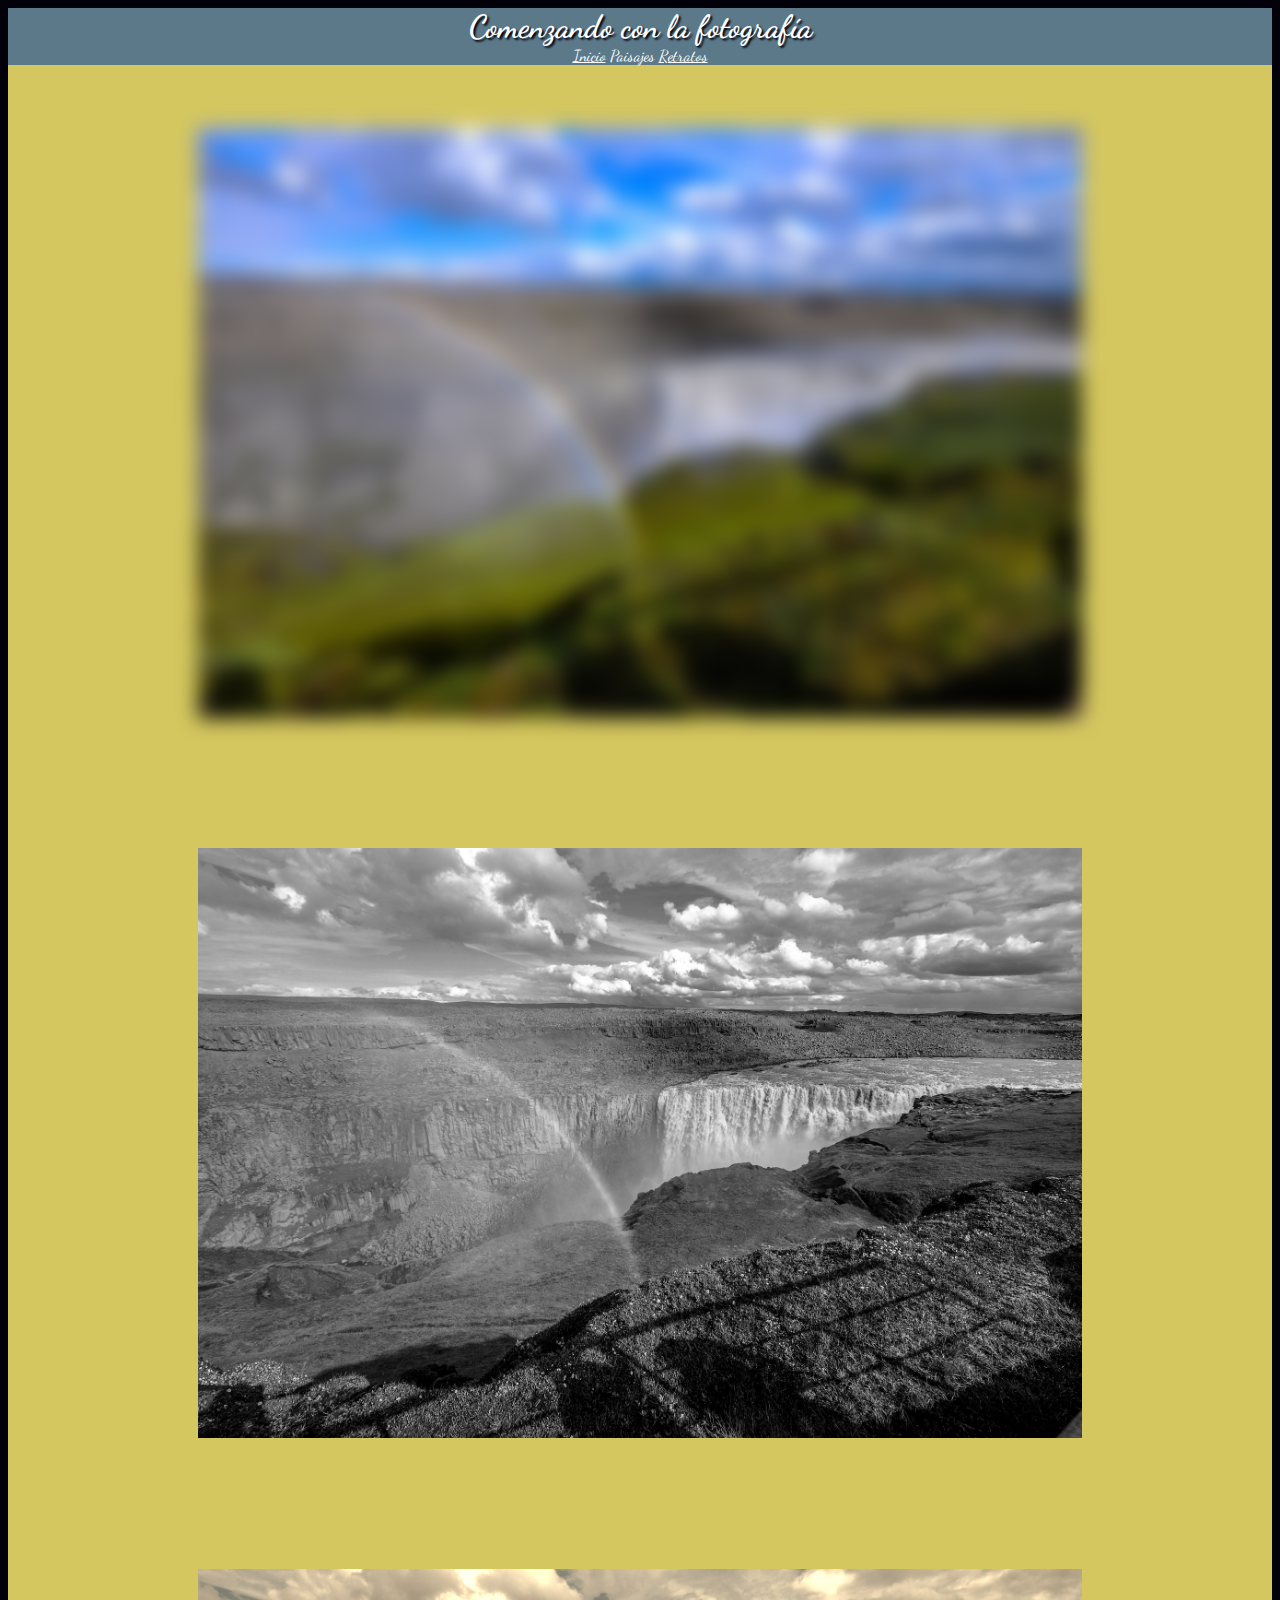
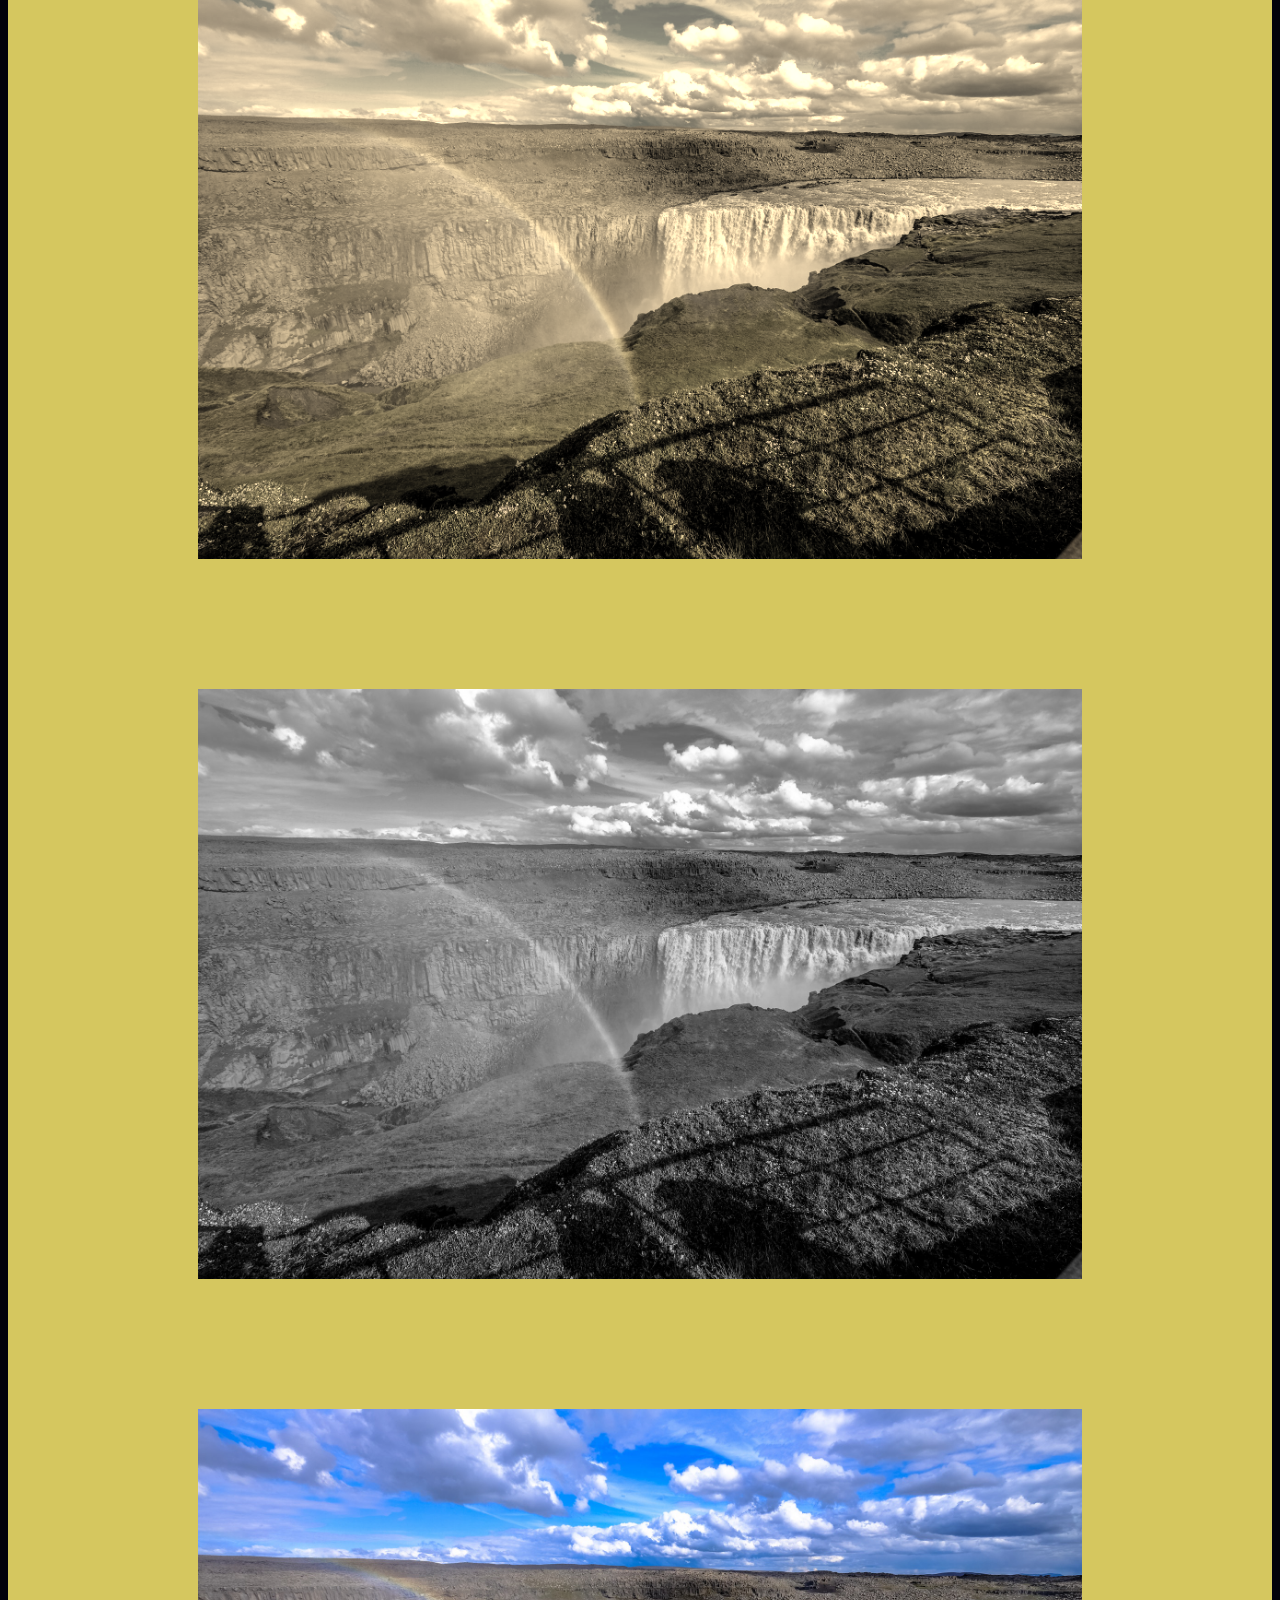
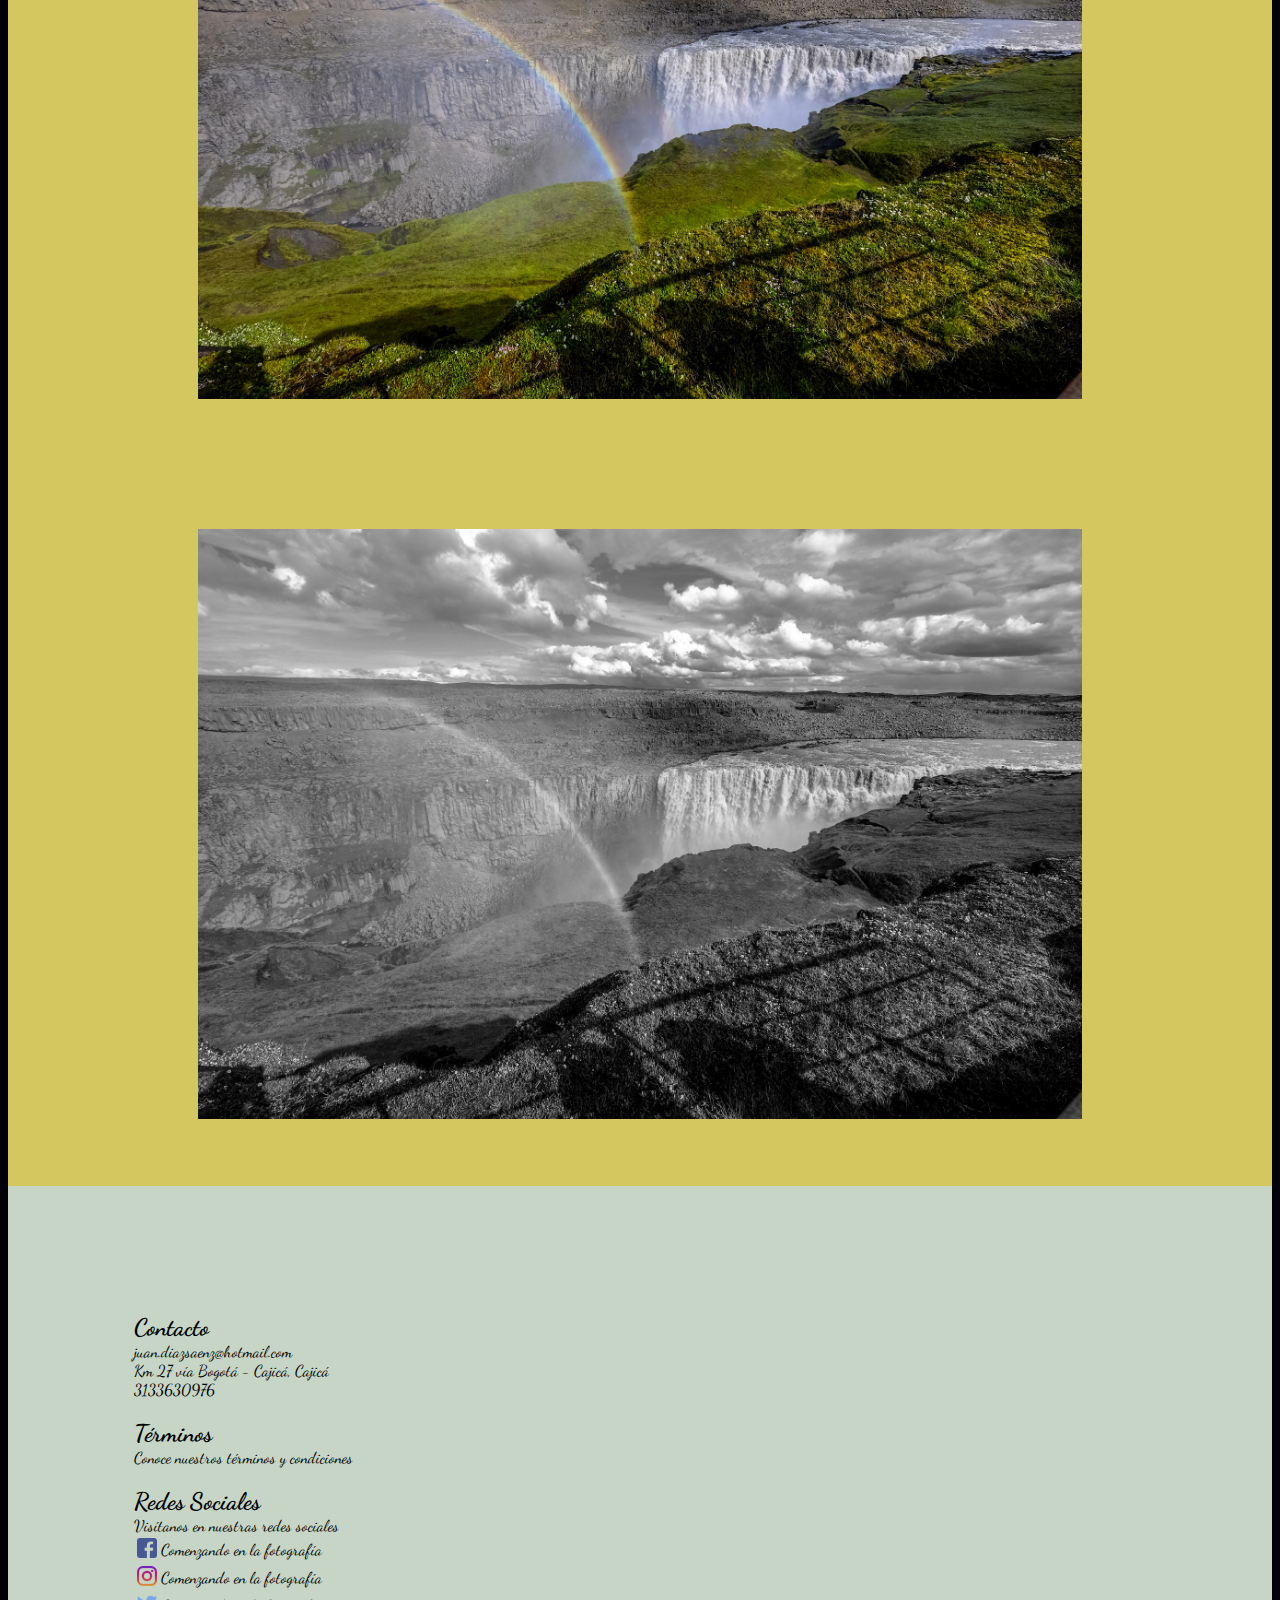
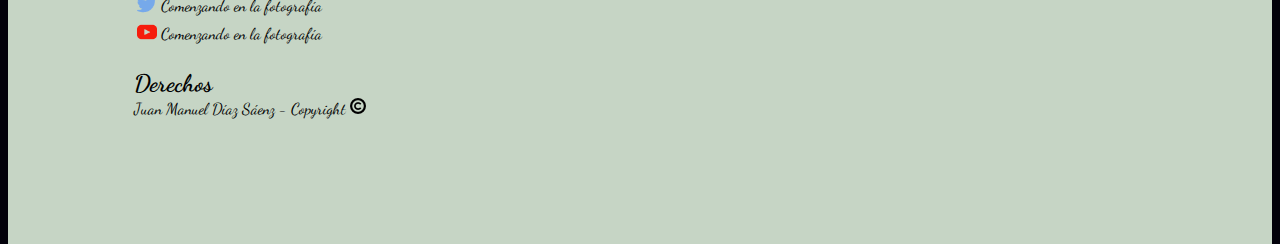
==== html/paisajes.html @ 858f9593 "Finalización de las páginas (retratos y paisajes) version móvil" ====
<!DOCTYPE html>
<html>
	<head>
		<meta charset="UTF-8">
		<meta name="viewport" content="width=device-width, user-scalable=no">
		<link href="https://fonts.googleapis.com/css?family=Dancing+Script" rel="stylesheet">
		<link rel="stylesheet" href="../css/estilos.css">
		<title>Paisajes</title>
	</head>
	<body>
		<div id="contenedor">
			<header id="cabecera">
				<h1>Comenzando con la fotografía</h1>
				<nav id="menu">
					<a href="../index.html">Inicio</a>
					<a href="paisajes.html" class="pagina-actual">Paisajes</a>
					<a href="retratos.html">Retratos</a>
				</nav>
			</header>
			<section id="secundaria" class="galeria">
				<img src="../img/paisaje.jpeg" alt="Paisaje" class="imagen-adaptativa-galeria">
				<img src="../img/paisaje.jpeg" alt="Paisaje" class="imagen-adaptativa-galeria">
				<img src="../img/paisaje.jpeg" alt="Paisaje" class="imagen-adaptativa-galeria">
				<img src="../img/paisaje.jpeg" alt="Paisaje" class="imagen-adaptativa-galeria">
				<img src="../img/paisaje.jpeg" alt="Paisaje" class="imagen-adaptativa-galeria">
				<img src="../img/paisaje.jpeg" alt="Paisaje" class="imagen-adaptativa-galeria">
			</section>
		</div>
		<footer>
			<h2>Contacto</h2>
			juan.diazsaenz@hotmail.com <br>
			Km 27 vía Bogotá - Cajicá, Cajicá <br>
			3133630976
			<h2>Términos</h2>
			Conoce nuestros términos y condiciones
			<h2>Redes Sociales</h2>
			Visítanos en nuestras redes sociales <br>
			<table>
				<tr>
					<td>
						<img src="../img/facebook.png" alt="facebook" class="logo-adaptive">
					</td>
					<td>
						Comenzando en la fotografía
					</td>
				</tr>
				<tr>
					<td>
						<img src="../img/instagram.png" alt="instagram" class="logo-adaptive">
					</td>
					<td>
						Comenzando en la fotografía
					</td>
				</tr>
				<tr>
					<td>
						<img src="../img/twitter.png" alt="twitter" class="logo-adaptive">
					</td>
					<td>
						Comenzando en la fotografía
					</td>
				</tr>
				<tr>
					<td>
						<img src="../img/youtube.png" alt="youtube" class="logo-adaptive">
					</td>
					<td>
						Comenzando en la fotografía
					</td>
				</tr>
			</table>
			<h2>Derechos</h2>
			Juan Manuel Díaz Sáenz - Copyright <img src="../img/copyright.png" alt="">
		</footer>
	</body>
</html>
---- css/estilos.css ----
body{
	font-family: 'Dancing Script', cursive;
	background-color: #02010a;
	margin-bottom: 0px;
}
#cabecera{
	background-color:  #5b7989;

}
#cabecera h1{
	color: white;
    text-shadow: 2px 2px 2px #02010a;
    margin: 0 auto;
    text-align: center;
}
#contenedor{
	margin: 0 auto;
	max-width: 100%;
}
#menu{
	text-align: center;
}
#menu a{
	color: white;
}
.pagina-actual{
	text-decoration: none;
}
#principal{
	background-color: #82c3a6;
}
#secundaria{
	background-color: #d5c75f;
}
.imagen-adaptativa{
	width: 70%;
	margin-left: 10%;
	padding: 5%;
}
.imagen-adaptativa-galeria{
	width: 70%;
	margin-left: 10%;
	padding: 5%;
}
#retrato,
#paisaje{
  	transition: transform 1s;
}
#paisaje:hover{
	transform: rotate(10deg);
}
#retrato:hover{
	transform: translate(20px, -5px);
}
.galeria>img:first-child{
	filter: blur(10px);
}
.galeria>img:nth-child(even){
	filter: grayscale(100%);
}
.galeria>img:nth-child(3){
	filter: sepia(90%);
}
footer{
	margin-top: 0px;
	background-color: #C6d5c5;
	padding: 10%;
}
footer > h2:first-child{
    -webkit-margin-before: 0em;
}
footer >h2{
	-webkit-margin-after: 0em;	
}
tr>td:first-child{
	width: 20px;
}
.logo-adaptive{
	width: 100%;
}
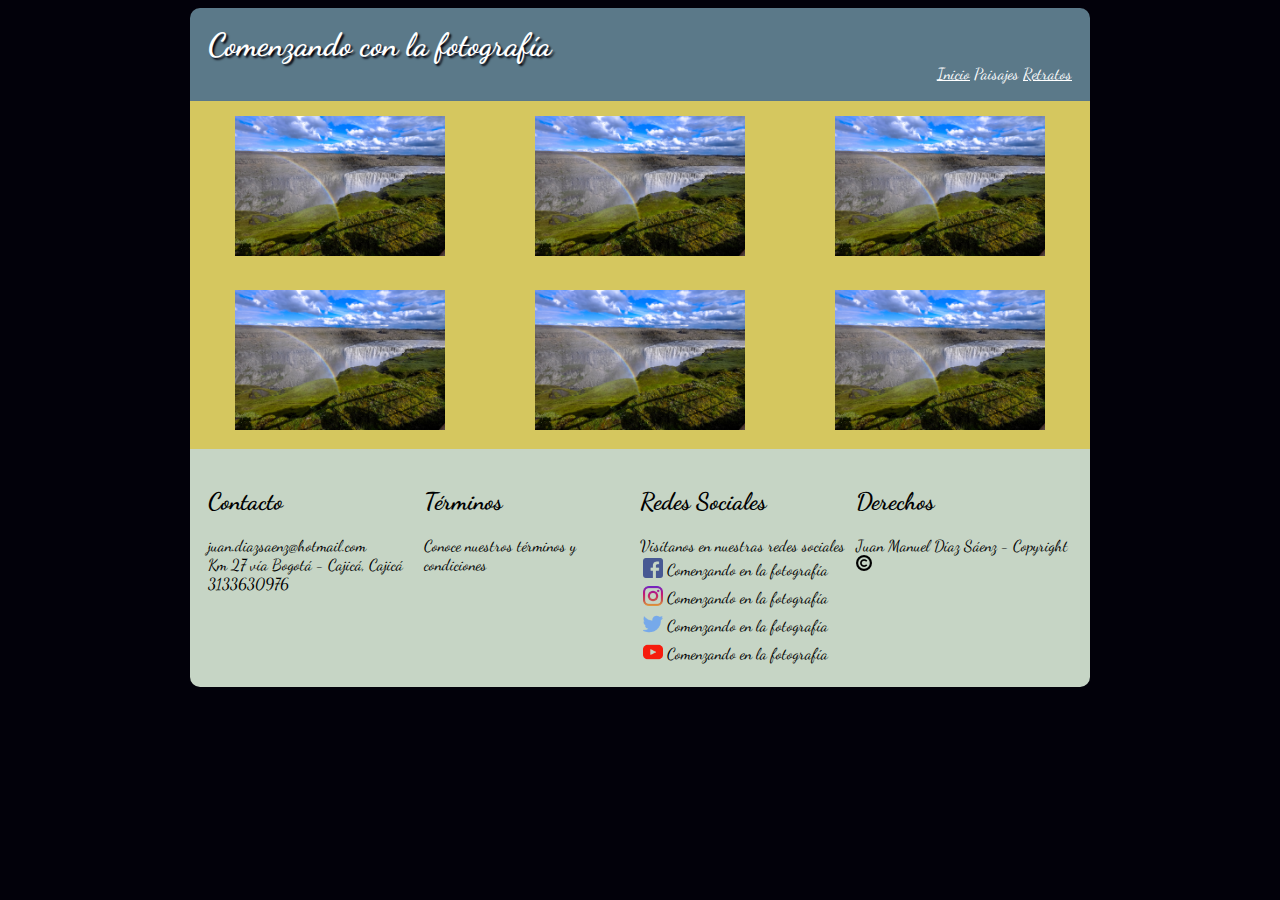
==== commit b00f8fb0: "Inicios con la version movil, tiene fallas con los filtros de las imágenes" ====
--- a/html/paisajes.html
+++ b/html/paisajes.html
@@ -18,59 +18,73 @@
 				</nav>
 			</header>
 			<section id="secundaria" class="galeria">
-				<img src="../img/paisaje.jpeg" alt="Paisaje" class="imagen-adaptativa-galeria">
-				<img src="../img/paisaje.jpeg" alt="Paisaje" class="imagen-adaptativa-galeria">
-				<img src="../img/paisaje.jpeg" alt="Paisaje" class="imagen-adaptativa-galeria">
-				<img src="../img/paisaje.jpeg" alt="Paisaje" class="imagen-adaptativa-galeria">
-				<img src="../img/paisaje.jpeg" alt="Paisaje" class="imagen-adaptativa-galeria">
-				<img src="../img/paisaje.jpeg" alt="Paisaje" class="imagen-adaptativa-galeria">
+				<div>
+					<img src="../img/paisaje.jpeg" alt="Paisaje" class="imagen-adaptativa-galeria">
+					<img src="../img/paisaje.jpeg" alt="Paisaje" class="imagen-adaptativa-galeria">
+				</div>
+				<div>
+					<img src="../img/paisaje.jpeg" alt="Paisaje" class="imagen-adaptativa-galeria">
+					<img src="../img/paisaje.jpeg" alt="Paisaje" class="imagen-adaptativa-galeria">
+				</div>
+				<div>
+					<img src="../img/paisaje.jpeg" alt="Paisaje" class="imagen-adaptativa-galeria">
+					<img src="../img/paisaje.jpeg" alt="Paisaje" class="imagen-adaptativa-galeria">
+				</div>
 			</section>
+			<footer>
+				<div>
+					<h2>Contacto</h2>
+					juan.diazsaenz@hotmail.com <br>
+					Km 27 vía Bogotá - Cajicá, Cajicá <br>
+					3133630976
+				</div>
+				<div>
+					<h2>Términos</h2>
+					Conoce nuestros términos y condiciones
+				</div>
+				<div>
+					<h2>Redes Sociales</h2>
+					Visítanos en nuestras redes sociales <br>
+					<table>
+						<tr>
+							<td>
+								<img src="../img/facebook.png" alt="facebook" class="logo-adaptive">
+							</td>
+							<td>
+								Comenzando en la fotografía
+							</td>
+						</tr>
+						<tr>
+							<td>
+								<img src="../img/instagram.png" alt="instagram" class="logo-adaptive">
+							</td>
+							<td>
+								Comenzando en la fotografía
+							</td>
+						</tr>
+						<tr>
+							<td>
+								<img src="../img/twitter.png" alt="twitter" class="logo-adaptive">
+							</td>
+							<td>
+								Comenzando en la fotografía
+							</td>
+						</tr>
+						<tr>
+							<td>
+								<img src="../img/youtube.png" alt="youtube" class="logo-adaptive">
+							</td>
+							<td>
+								Comenzando en la fotografía
+							</td>
+						</tr>
+					</table>
+				</div>
+				<div>
+					<h2>Derechos</h2>
+					Juan Manuel Díaz Sáenz - Copyright <img src="../img/copyright.png" alt="">
+				</div>
+			</footer>
 		</div>
-		<footer>
-			<h2>Contacto</h2>
-			juan.diazsaenz@hotmail.com <br>
-			Km 27 vía Bogotá - Cajicá, Cajicá <br>
-			3133630976
-			<h2>Términos</h2>
-			Conoce nuestros términos y condiciones
-			<h2>Redes Sociales</h2>
-			Visítanos en nuestras redes sociales <br>
-			<table>
-				<tr>
-					<td>
-						<img src="../img/facebook.png" alt="facebook" class="logo-adaptive">
-					</td>
-					<td>
-						Comenzando en la fotografía
-					</td>
-				</tr>
-				<tr>
-					<td>
-						<img src="../img/instagram.png" alt="instagram" class="logo-adaptive">
-					</td>
-					<td>
-						Comenzando en la fotografía
-					</td>
-				</tr>
-				<tr>
-					<td>
-						<img src="../img/twitter.png" alt="twitter" class="logo-adaptive">
-					</td>
-					<td>
-						Comenzando en la fotografía
-					</td>
-				</tr>
-				<tr>
-					<td>
-						<img src="../img/youtube.png" alt="youtube" class="logo-adaptive">
-					</td>
-					<td>
-						Comenzando en la fotografía
-					</td>
-				</tr>
-			</table>
-			<h2>Derechos</h2>
-			Juan Manuel Díaz Sáenz - Copyright <img src="../img/copyright.png" alt="">
-		</footer>
 	</body>
 </html>--- a/css/estilos.css
+++ b/css/estilos.css
@@ -5,7 +5,13 @@
 }
 #cabecera{
 	background-color:  #5b7989;
-
+	padding: 5%;
+	border-top-left-radius: : 10px;
+	-moz-border-top-left-radius: 10px;
+	-webkit-border-top-left-radius: 10px;
+	border-top-right-radius: : 10px;
+	-moz-border-top-right-radius: 10px;
+	-webkit-border-top-right-radius: 10px;
 }
 #cabecera h1{
 	color: white;
@@ -29,6 +35,7 @@
 #principal{
 	background-color: #82c3a6;
 }
+#secundaria-g,
 #secundaria{
 	background-color: #d5c75f;
 }
@@ -65,6 +72,12 @@
 	margin-top: 0px;
 	background-color: #C6d5c5;
 	padding: 10%;
+	border-bottom-left-radius: : 10px;
+	-moz-border-bottom-left-radius: 10px;
+	-webkit-border-bottom-left-radius: 10px;
+	border-bottom-right-radius: : 10px;
+	-moz-border-bottom-right-radius: 10px;
+	-webkit-border-bottom-right-radius: 10px;
 }
 footer > h2:first-child{
     -webkit-margin-before: 0em;
@@ -77,4 +90,48 @@
 }
 .logo-adaptive{
 	width: 100%;
+}
+@-webkit-keyframes animacion-entrada{
+	0%{
+		margin-top: 150%;
+	}
+	60%{
+		margin-top: -5%;
+	}
+	100%{
+		margin-top: 0%;
+	}
+}
+#contenedor{
+	animation-name: animacion-entrada;
+	animation-duration: 1.5s;
+}
+@media(min-width: 900px){
+	#contenedor{
+		max-width: 900px;
+	}
+	#menu{
+		text-align: right;
+	}
+	#cabecera h1{
+		text-align: left;
+	}
+	footer,
+	#cabecera{
+		padding: 2%;
+	}
+	footer,
+	#secundaria{
+		display:flex;
+		flex-direction: row;
+	}
+	#secundaria > a{
+		width: 50%;
+	}
+	#secundaria > img{
+		width: 33.33%;
+	}
+	footer > div{
+		width: 25%;
+	}
 }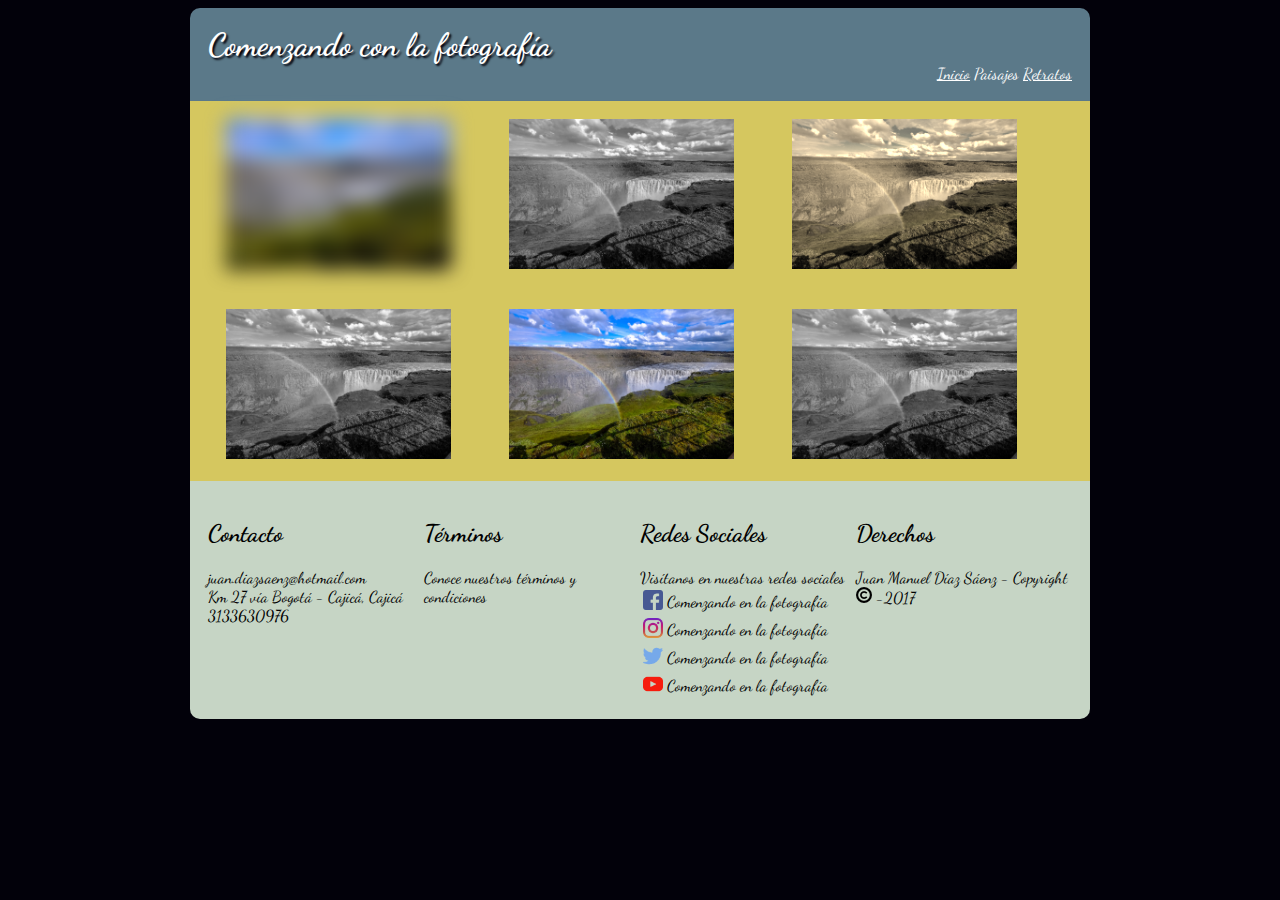
==== commit 5687f1f9: "Finalización de proyecto. funcionando para desktop y para móviles" ====
--- a/html/paisajes.html
+++ b/html/paisajes.html
@@ -19,16 +19,12 @@
 			</header>
 			<section id="secundaria" class="galeria">
 				<div>
+					<img src="../img/paisaje.jpeg" alt="Paisaje" class="imagen-adaptativa-galeria filtro-blur">
+					<img src="../img/paisaje.jpeg" alt="Paisaje" class="imagen-adaptativa-galeria filtro-grises">
+					<img src="../img/paisaje.jpeg" alt="Paisaje" class="imagen-adaptativa-galeria filtro-sepia">
+					<img src="../img/paisaje.jpeg" alt="Paisaje" class="imagen-adaptativa-galeria filtro-grises">
 					<img src="../img/paisaje.jpeg" alt="Paisaje" class="imagen-adaptativa-galeria">
-					<img src="../img/paisaje.jpeg" alt="Paisaje" class="imagen-adaptativa-galeria">
-				</div>
-				<div>
-					<img src="../img/paisaje.jpeg" alt="Paisaje" class="imagen-adaptativa-galeria">
-					<img src="../img/paisaje.jpeg" alt="Paisaje" class="imagen-adaptativa-galeria">
-				</div>
-				<div>
-					<img src="../img/paisaje.jpeg" alt="Paisaje" class="imagen-adaptativa-galeria">
-					<img src="../img/paisaje.jpeg" alt="Paisaje" class="imagen-adaptativa-galeria">
+					<img src="../img/paisaje.jpeg" alt="Paisaje" class="imagen-adaptativa-galeria filtro-grises">
 				</div>
 			</section>
 			<footer>
@@ -82,7 +78,7 @@
 				</div>
 				<div>
 					<h2>Derechos</h2>
-					Juan Manuel Díaz Sáenz - Copyright <img src="../img/copyright.png" alt="">
+					Juan Manuel Díaz Sáenz - Copyright <img src="../img/copyright.png" alt=""> -2017
 				</div>
 			</footer>
 		</div>
--- a/css/estilos.css
+++ b/css/estilos.css
@@ -49,6 +49,15 @@
 	margin-left: 10%;
 	padding: 5%;
 }
+.filtro-blur{
+	filter: blur(10px);
+}
+.filtro-grises{
+	filter: grayscale(100%);
+}
+.filtro-sepia{
+	filter: sepia(90%);
+}
 #retrato,
 #paisaje{
   	transition: transform 1s;
@@ -59,14 +68,8 @@
 #retrato:hover{
 	transform: translate(20px, -5px);
 }
-.galeria>img:first-child{
+.galeria > img:first-child{
 	filter: blur(10px);
-}
-.galeria>img:nth-child(even){
-	filter: grayscale(100%);
-}
-.galeria>img:nth-child(3){
-	filter: sepia(90%);
 }
 footer{
 	margin-top: 0px;
@@ -128,10 +131,12 @@
 	#secundaria > a{
 		width: 50%;
 	}
-	#secundaria > img{
-		width: 33.33%;
-	}
 	footer > div{
 		width: 25%;
 	}
+	.imagen-adaptativa-galeria{
+		width: 25%;
+	    padding: 2%;
+	    margin-left: 2%;
+	}
 }